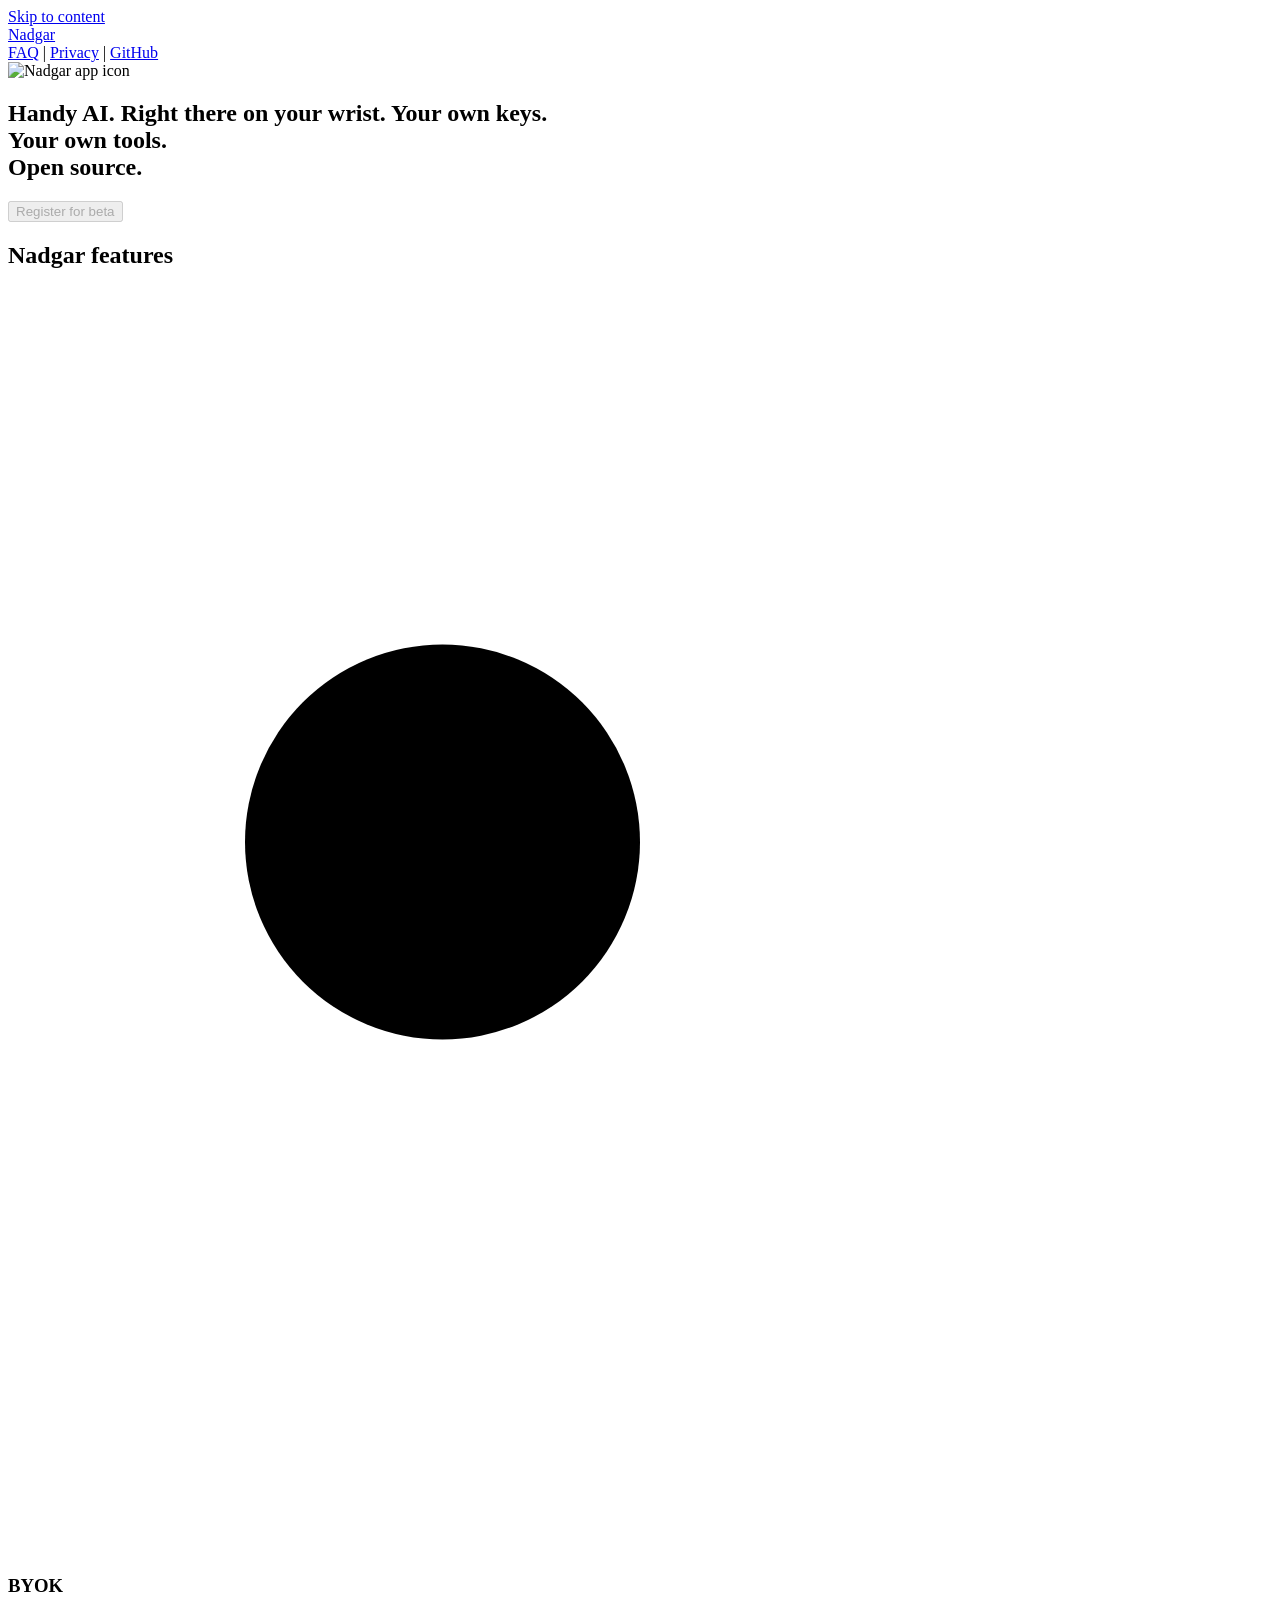
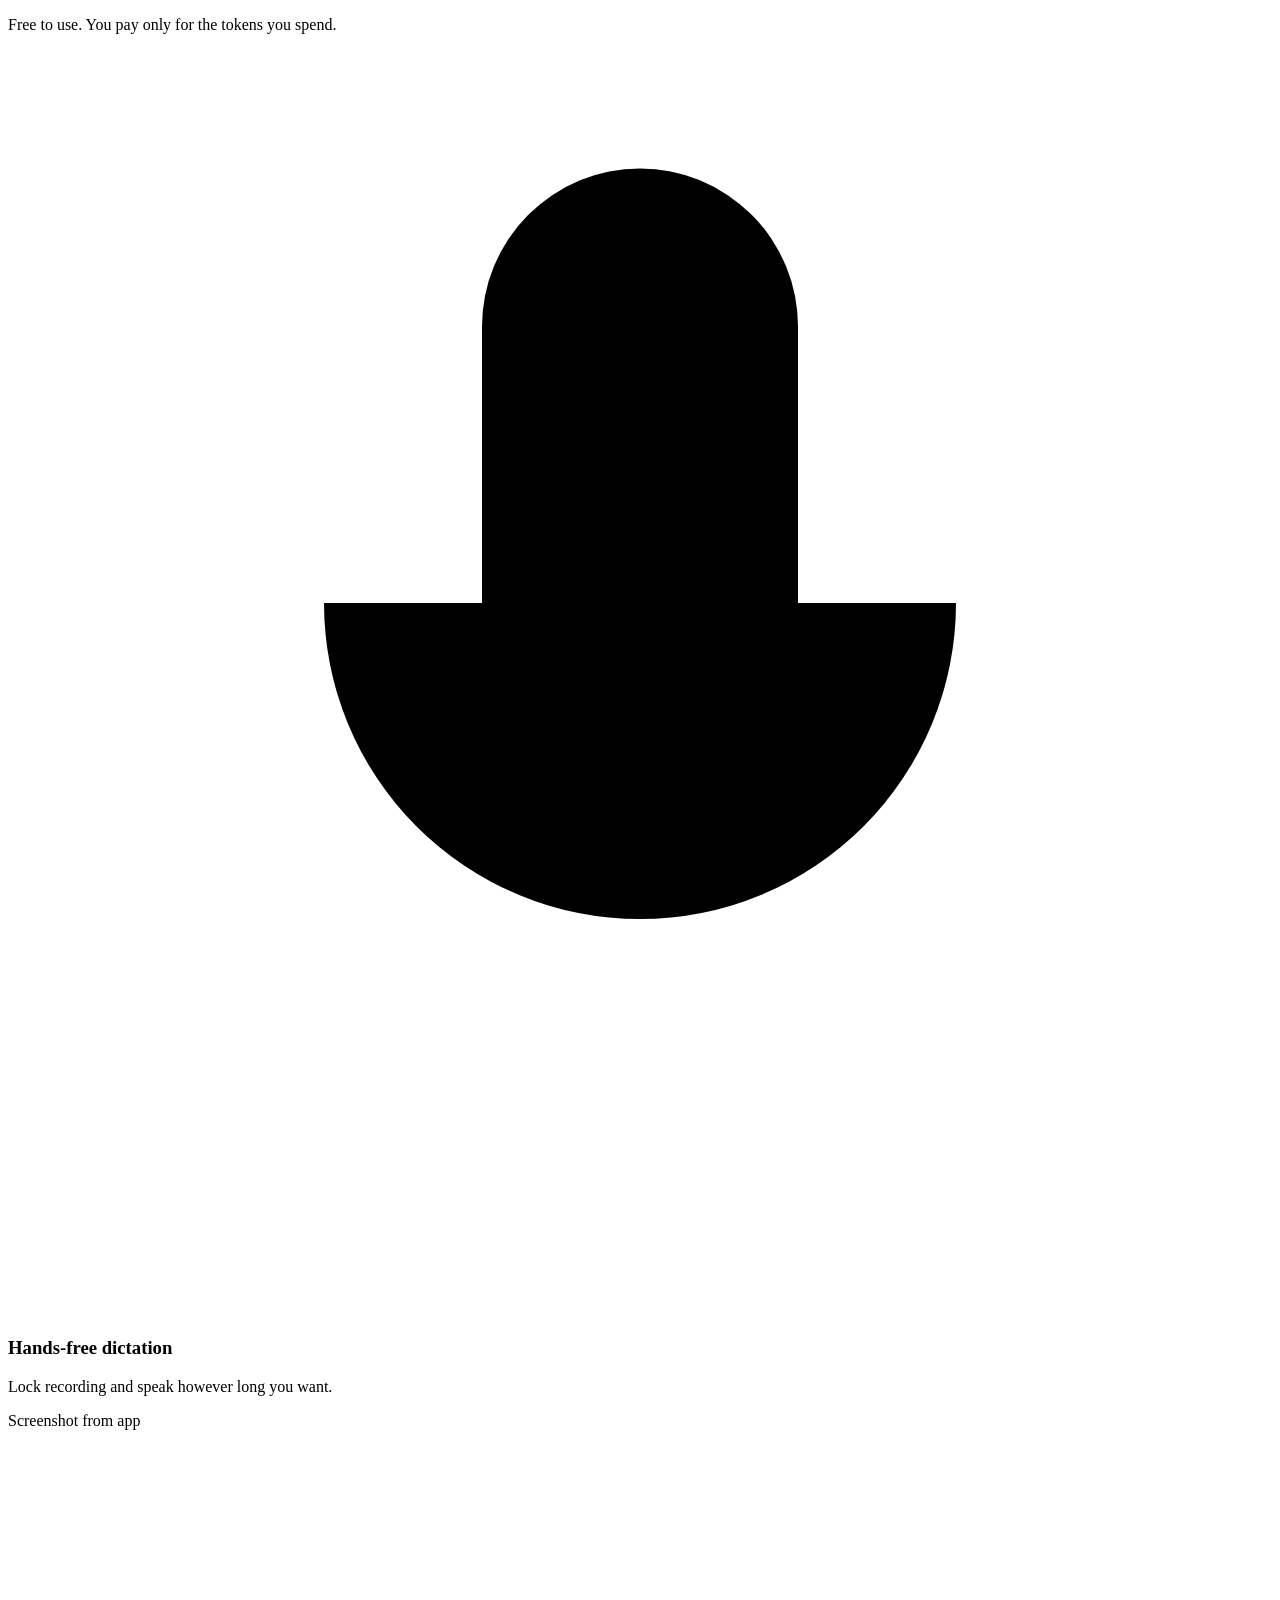
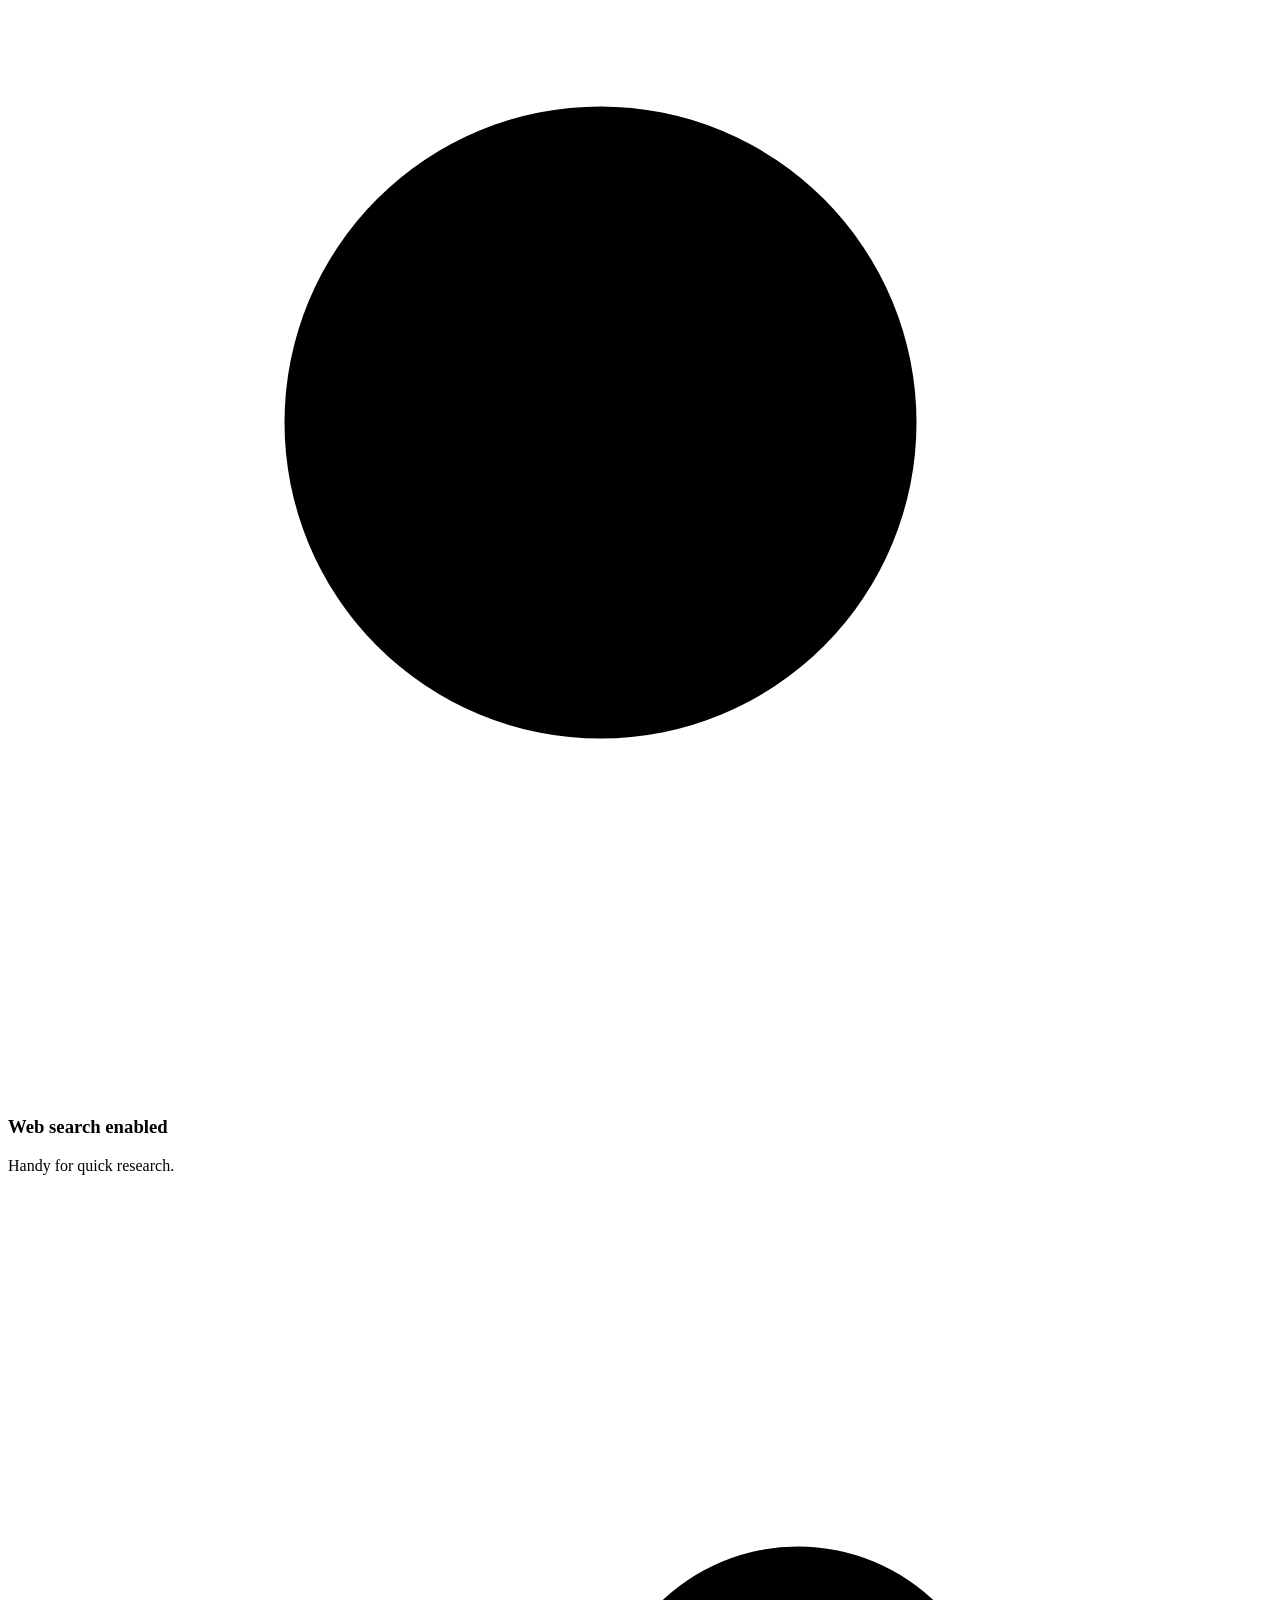
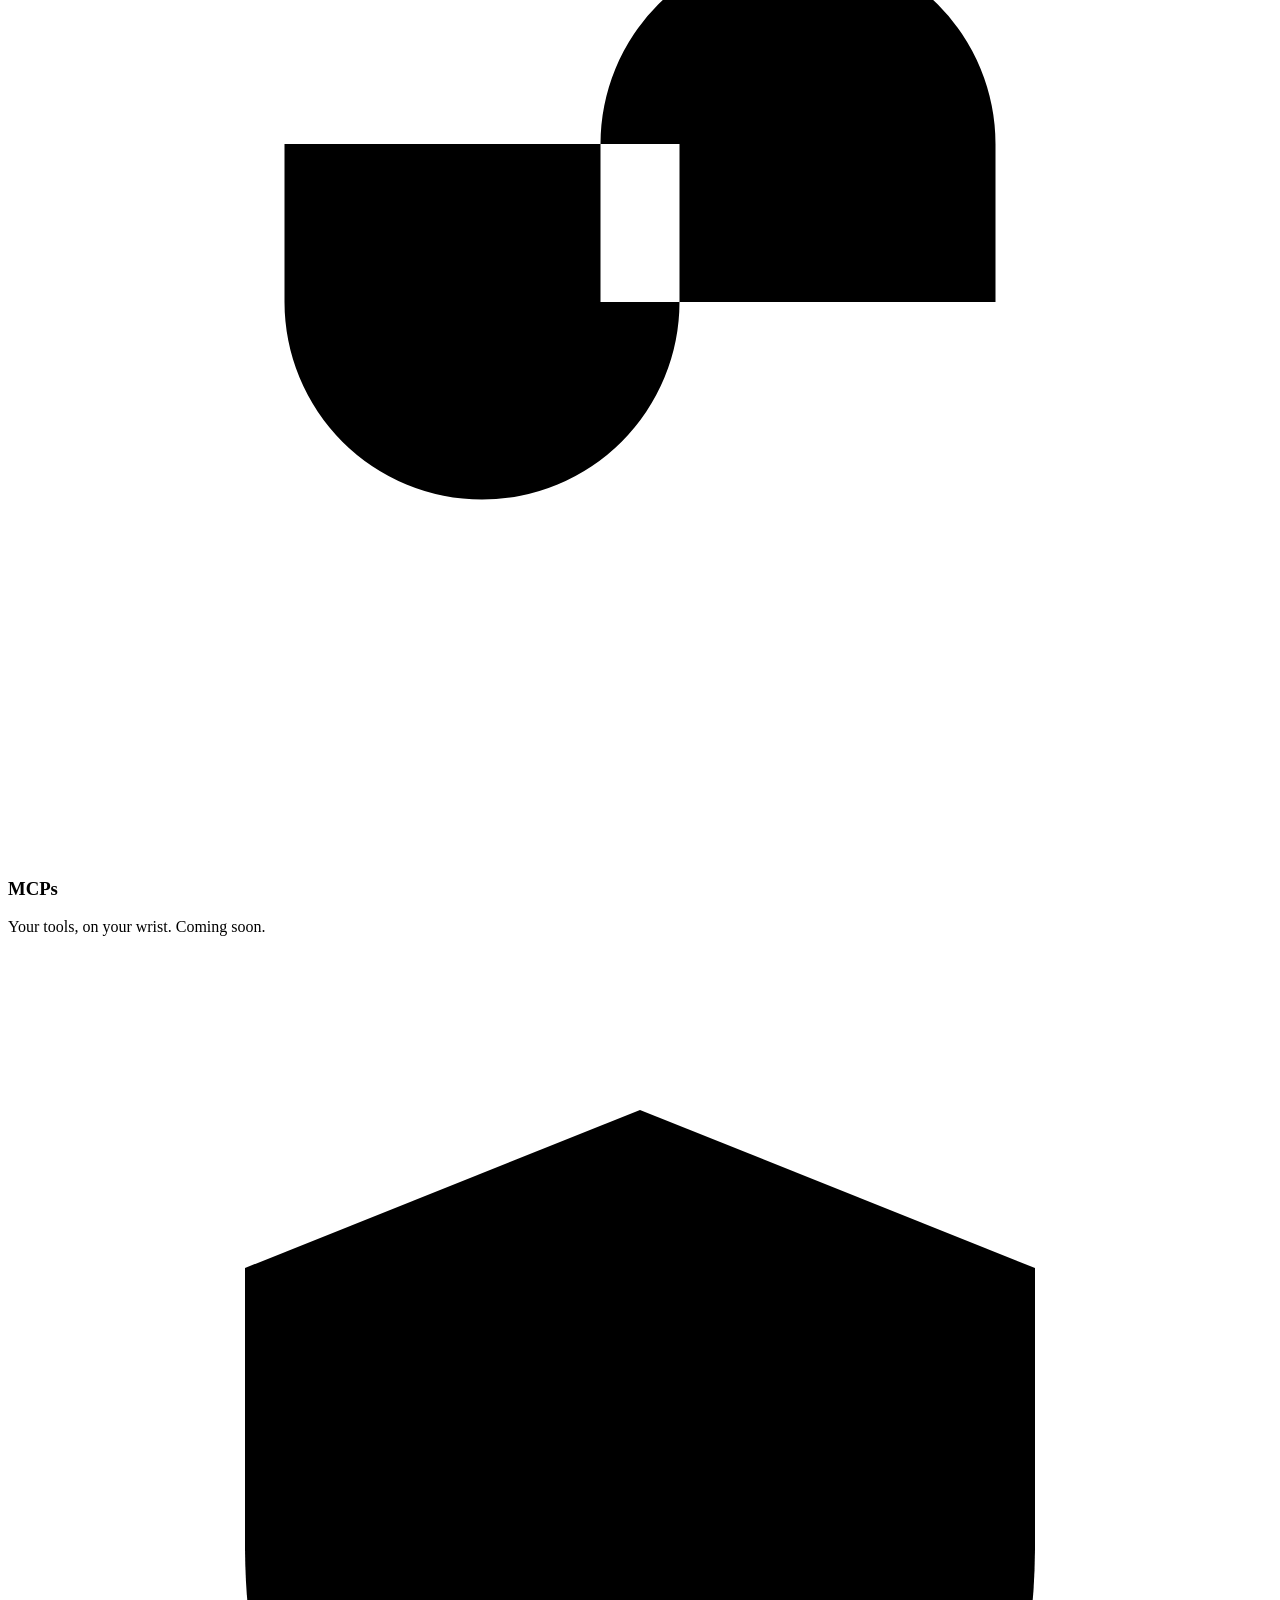
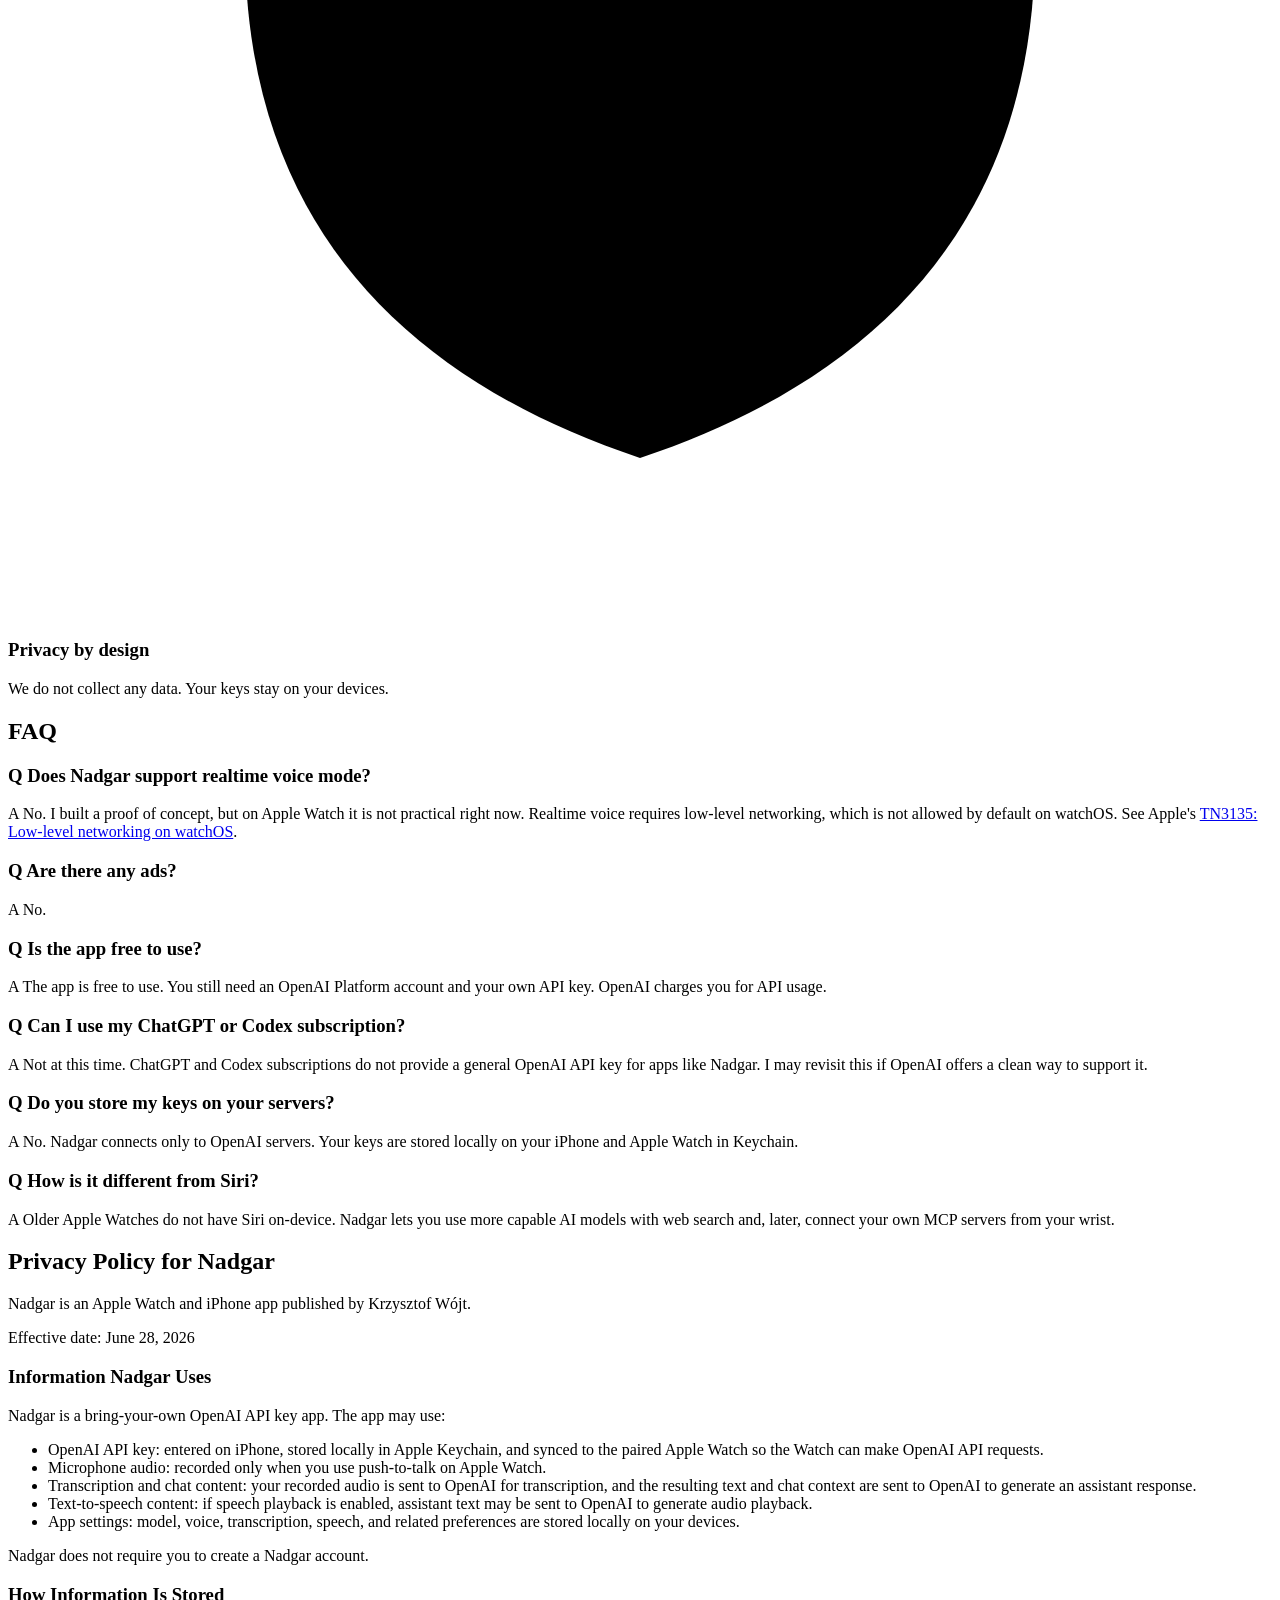
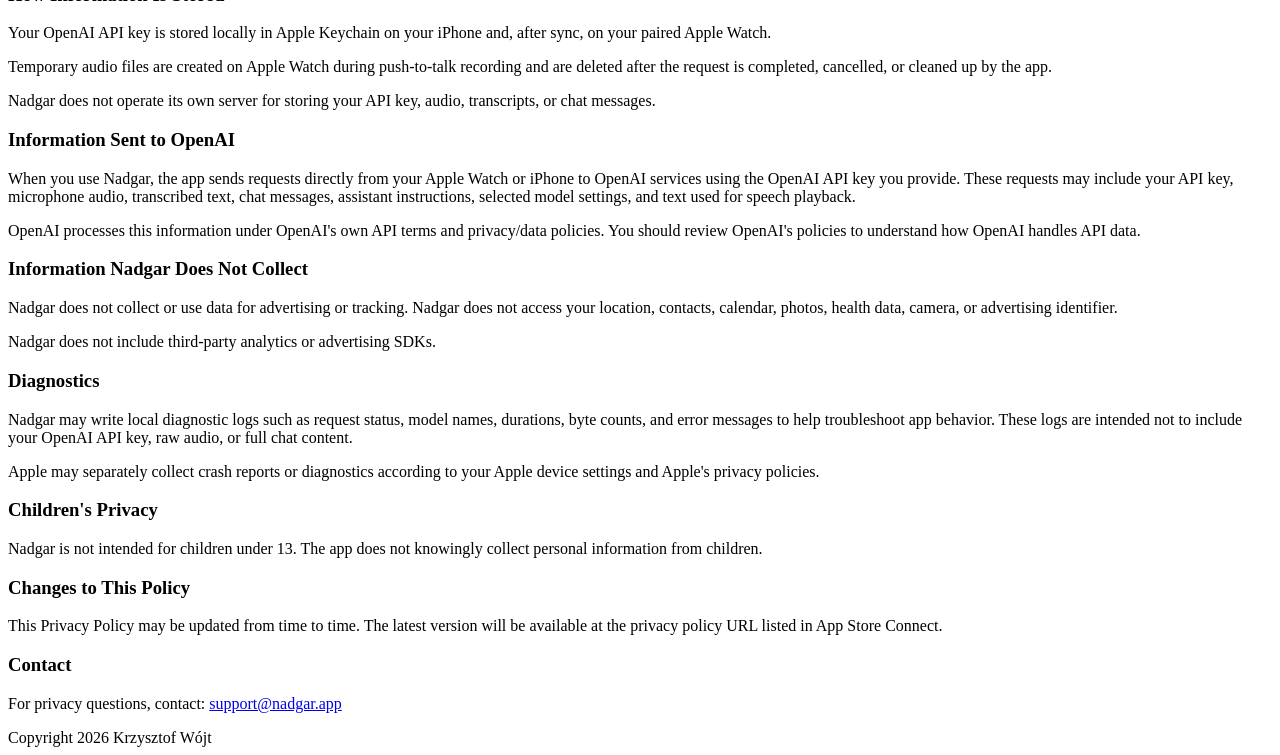
==== site/index.html @ 3d6a0a31 "Add Nadgar GitHub Pages site" ====
<!doctype html>
<html lang="en">
  <head>
    <meta charset="utf-8">
    <meta name="viewport" content="width=device-width, initial-scale=1">
    <title>Nadgar</title>
    <meta name="description" content="Nadgar is a push-to-talk assistant for Apple Watch that uses your own OpenAI API key.">
    <meta property="og:title" content="Nadgar">
    <meta property="og:description" content="Handy AI on Apple Watch. Your own keys, your own tools, open source.">
    <meta property="og:image" content="https://nadgar.app/assets/nadgar-icon.png">
    <meta property="og:type" content="website">
    <meta property="og:url" content="https://nadgar.app/">
    <link rel="icon" href="/assets/nadgar-icon.png">
    <link rel="apple-touch-icon" href="/assets/nadgar-icon.png">
    <link rel="stylesheet" href="/styles.css?v=20260630b">
  </head>
  <body class="home-page">
    <a class="skip-link" href="#main">Skip to content</a>

    <main id="main" class="home-stack">
      <section class="sketch-board landing-board" aria-labelledby="hero-title">
        <header class="board-nav">
          <a class="brand-word" href="/" aria-label="Nadgar home">Nadgar</a>
          <nav class="nav-links" aria-label="Main navigation">
            <a href="#faq">FAQ</a>
            <span aria-hidden="true">|</span>
            <a href="#privacy">Privacy</a>
            <span aria-hidden="true">|</span>
            <a href="https://github.com/krzysztofwojt/Nadgar">GitHub</a>
          </nav>
        </header>

        <div class="landing-center">
          <img class="hero-mark" src="/assets/nadgar-icon.png" width="1024" height="1024" alt="Nadgar app icon">
          <h1 id="hero-title">
            <span class="hero-main">Handy AI. Right there on your wrist.</span>
            <span class="hero-support">Your own keys.<br>Your own tools.<br>Open source.</span>
          </h1>
          <button class="beta-button" type="button" disabled>Register for beta</button>
        </div>
      </section>

      <section class="sketch-board features-board" aria-labelledby="features-title">
        <h2 id="features-title" class="visually-hidden">Nadgar features</h2>
        <div class="feature-grid">
          <article class="feature-card">
            <svg class="feature-icon" viewBox="0 0 32 32" aria-hidden="true">
              <circle cx="11" cy="14" r="5"></circle>
              <path d="M16 14h11M23 14v4M19 14v3"></path>
            </svg>
            <h3>BYOK</h3>
            <p>Free to use. You pay only for the tokens you spend.</p>
          </article>

          <article class="feature-card feature-wide">
            <div>
              <svg class="feature-icon" viewBox="0 0 32 32" aria-hidden="true">
                <path d="M12 7a4 4 0 0 1 8 0v8a4 4 0 0 1-8 0z"></path>
                <path d="M8 14a8 8 0 0 0 16 0M16 23v5M12 28h8"></path>
              </svg>
              <h3>Hands-free dictation</h3>
              <p>Lock recording and speak however long you want.</p>
            </div>
            <div class="screenshot-slot" aria-label="App screenshot placeholder">Screenshot from app</div>
          </article>

          <article class="feature-card">
            <svg class="feature-icon" viewBox="0 0 32 32" aria-hidden="true">
              <circle cx="15" cy="15" r="8"></circle>
              <path d="M21 21l6 6M7 15h16M15 7a14 14 0 0 1 0 16M15 7a14 14 0 0 0 0 16"></path>
            </svg>
            <h3>Web search enabled</h3>
            <p>Handy for quick research.</p>
          </article>

          <article class="feature-card">
            <svg class="feature-icon" viewBox="0 0 32 32" aria-hidden="true">
              <path d="M9 6v8M15 6v8M7 14h10v4a5 5 0 0 1-10 0zM23 26v-8M17 26v-8M15 18h10v-4a5 5 0 0 0-10 0z"></path>
            </svg>
            <h3>MCPs</h3>
            <p>Your tools, on your wrist. Coming soon.</p>
          </article>

          <article class="feature-card">
            <svg class="feature-icon" viewBox="0 0 32 32" aria-hidden="true">
              <path d="M16 4l10 4v7c0 7-4 11-10 13C10 26 6 22 6 15V8z"></path>
              <path d="M12 16l3 3 6-7"></path>
            </svg>
            <h3>Privacy by design</h3>
            <p>We do not collect any data. Your keys stay on your devices.</p>
          </article>
        </div>
      </section>

      <section id="faq" class="sketch-board text-board faq-board" aria-labelledby="faq-title">
        <h2 id="faq-title">FAQ</h2>
        <div class="qa-list">
          <section class="qa-item">
            <h3><span>Q</span> Does Nadgar support realtime voice mode?</h3>
            <p><span>A</span> No. I built a proof of concept, but on Apple Watch it is not practical right now. Realtime voice requires low-level networking, which is not allowed by default on watchOS. See Apple's <a href="https://developer.apple.com/documentation/technotes/tn3135-low-level-networking-on-watchos">TN3135: Low-level networking on watchOS</a>.</p>
          </section>

          <section class="qa-item">
            <h3><span>Q</span> Are there any ads?</h3>
            <p><span>A</span> No.</p>
          </section>

          <section class="qa-item">
            <h3><span>Q</span> Is the app free to use?</h3>
            <p><span>A</span> The app is free to use. You still need an OpenAI Platform account and your own API key. OpenAI charges you for API usage.</p>
          </section>

          <section class="qa-item">
            <h3><span>Q</span> Can I use my ChatGPT or Codex subscription?</h3>
            <p><span>A</span> Not at this time. ChatGPT and Codex subscriptions do not provide a general OpenAI API key for apps like Nadgar. I may revisit this if OpenAI offers a clean way to support it.</p>
          </section>

          <section class="qa-item">
            <h3><span>Q</span> Do you store my keys on your servers?</h3>
            <p><span>A</span> No. Nadgar connects only to OpenAI servers. Your keys are stored locally on your iPhone and Apple Watch in Keychain.</p>
          </section>

          <section class="qa-item">
            <h3><span>Q</span> How is it different from Siri?</h3>
            <p><span>A</span> Older Apple Watches do not have Siri on-device. Nadgar lets you use more capable AI models with web search and, later, connect your own MCP servers from your wrist.</p>
          </section>
        </div>
      </section>

      <section id="privacy" class="sketch-board text-board privacy-board" aria-labelledby="privacy-title">
        <header class="sheet-title">
          <h2 id="privacy-title">Privacy Policy for Nadgar</h2>
          <p>Nadgar is an Apple Watch and iPhone app published by Krzysztof Wójt.</p>
          <p class="updated">Effective date: June 28, 2026</p>
        </header>

        <div class="legal-layout">
          <section class="legal-section">
            <h3>Information Nadgar Uses</h3>
            <p>Nadgar is a bring-your-own OpenAI API key app. The app may use:</p>
            <ul>
              <li>OpenAI API key: entered on iPhone, stored locally in Apple Keychain, and synced to the paired Apple Watch so the Watch can make OpenAI API requests.</li>
              <li>Microphone audio: recorded only when you use push-to-talk on Apple Watch.</li>
              <li>Transcription and chat content: your recorded audio is sent to OpenAI for transcription, and the resulting text and chat context are sent to OpenAI to generate an assistant response.</li>
              <li>Text-to-speech content: if speech playback is enabled, assistant text may be sent to OpenAI to generate audio playback.</li>
              <li>App settings: model, voice, transcription, speech, and related preferences are stored locally on your devices.</li>
            </ul>
            <p>Nadgar does not require you to create a Nadgar account.</p>
          </section>

          <section class="legal-section">
            <h3>How Information Is Stored</h3>
            <p>Your OpenAI API key is stored locally in Apple Keychain on your iPhone and, after sync, on your paired Apple Watch.</p>
            <p>Temporary audio files are created on Apple Watch during push-to-talk recording and are deleted after the request is completed, cancelled, or cleaned up by the app.</p>
            <p>Nadgar does not operate its own server for storing your API key, audio, transcripts, or chat messages.</p>
          </section>

          <section class="legal-section">
            <h3>Information Sent to OpenAI</h3>
            <p>When you use Nadgar, the app sends requests directly from your Apple Watch or iPhone to OpenAI services using the OpenAI API key you provide. These requests may include your API key, microphone audio, transcribed text, chat messages, assistant instructions, selected model settings, and text used for speech playback.</p>
            <p>OpenAI processes this information under OpenAI's own API terms and privacy/data policies. You should review OpenAI's policies to understand how OpenAI handles API data.</p>
          </section>

          <section class="legal-section">
            <h3>Information Nadgar Does Not Collect</h3>
            <p>Nadgar does not collect or use data for advertising or tracking. Nadgar does not access your location, contacts, calendar, photos, health data, camera, or advertising identifier.</p>
            <p>Nadgar does not include third-party analytics or advertising SDKs.</p>
          </section>

          <section class="legal-section">
            <h3>Diagnostics</h3>
            <p>Nadgar may write local diagnostic logs such as request status, model names, durations, byte counts, and error messages to help troubleshoot app behavior. These logs are intended not to include your OpenAI API key, raw audio, or full chat content.</p>
            <p>Apple may separately collect crash reports or diagnostics according to your Apple device settings and Apple's privacy policies.</p>
          </section>

          <section class="legal-section">
            <h3>Children's Privacy</h3>
            <p>Nadgar is not intended for children under 13. The app does not knowingly collect personal information from children.</p>
          </section>

          <section class="legal-section">
            <h3>Changes to This Policy</h3>
            <p>This Privacy Policy may be updated from time to time. The latest version will be available at the privacy policy URL listed in App Store Connect.</p>
          </section>

          <section class="legal-section">
            <h3>Contact</h3>
            <p>For privacy questions, contact: <a href="mailto:support@nadgar.app">support@nadgar.app</a></p>
          </section>
        </div>
      </section>
    </main>

    <footer class="site-footer">
      <div class="footer-inner">
        <span>Copyright 2026 Krzysztof Wójt</span>
      </div>
    </footer>
  </body>
</html>
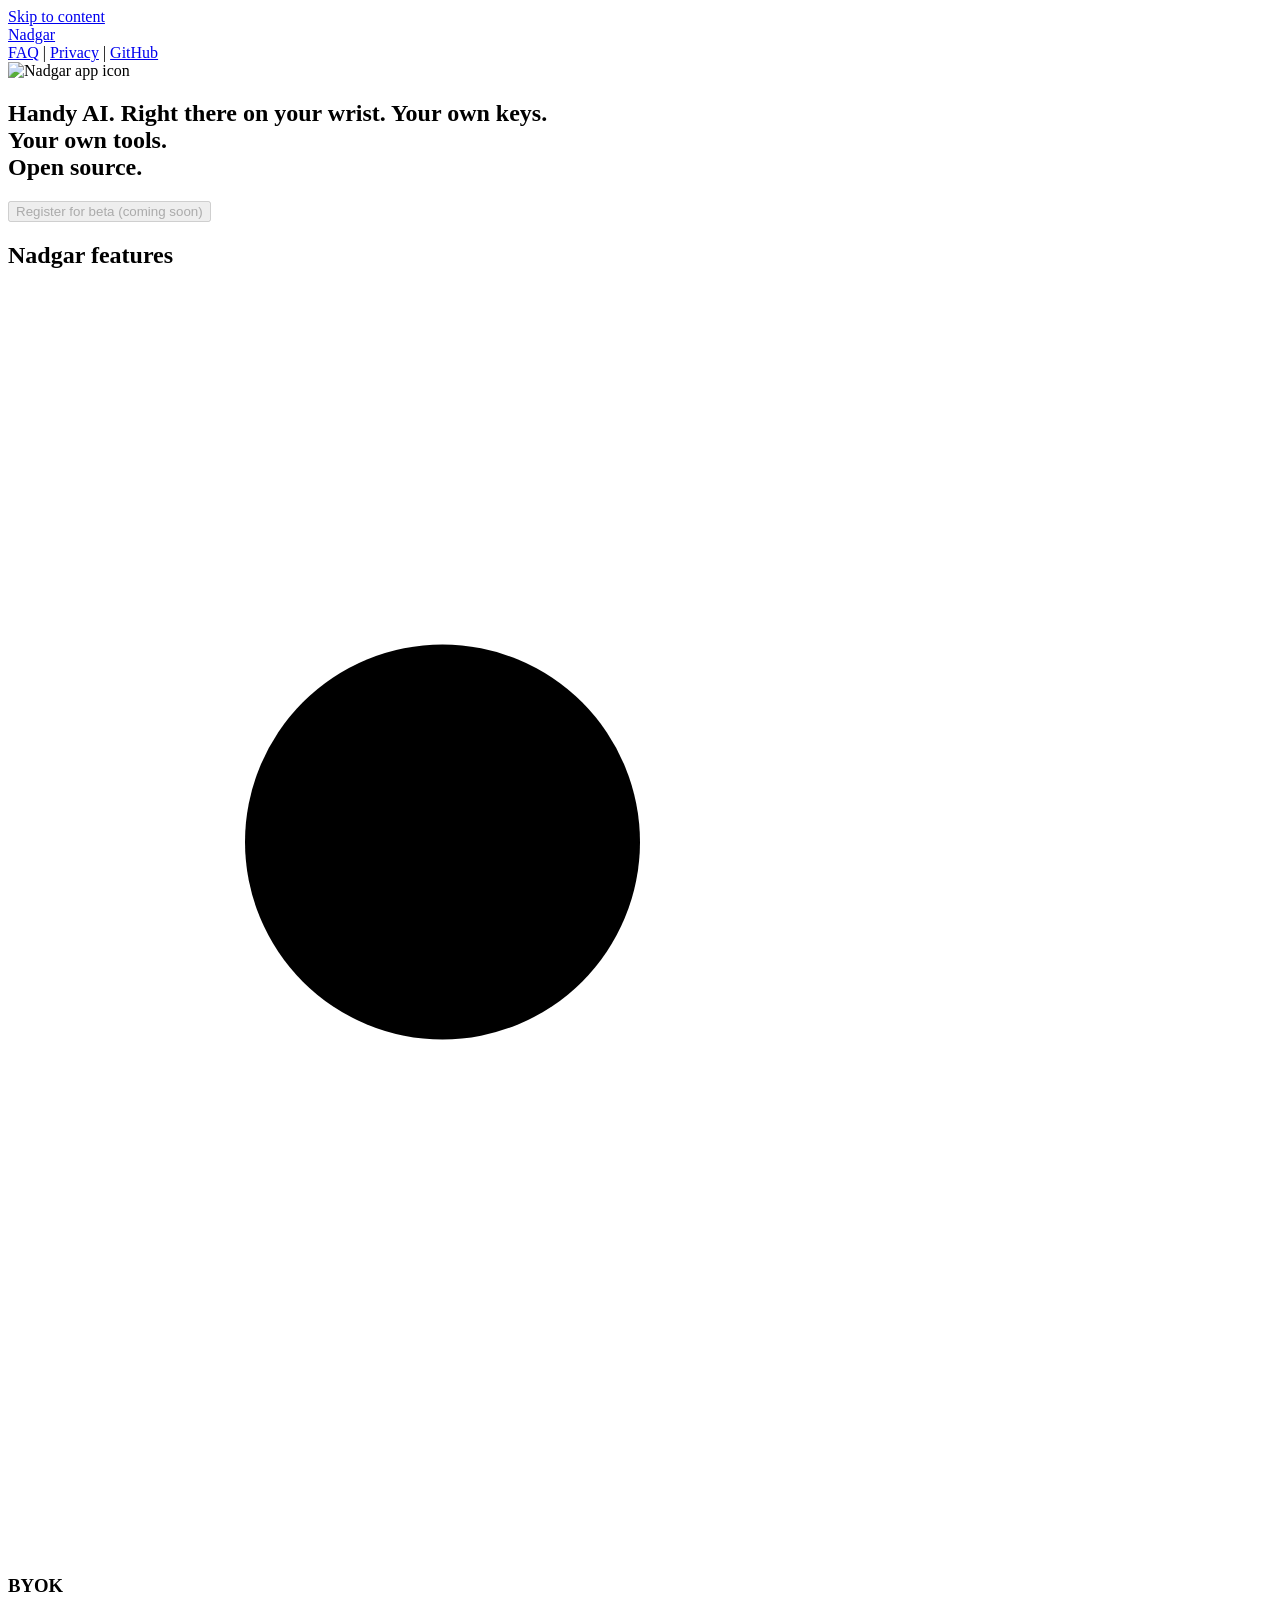
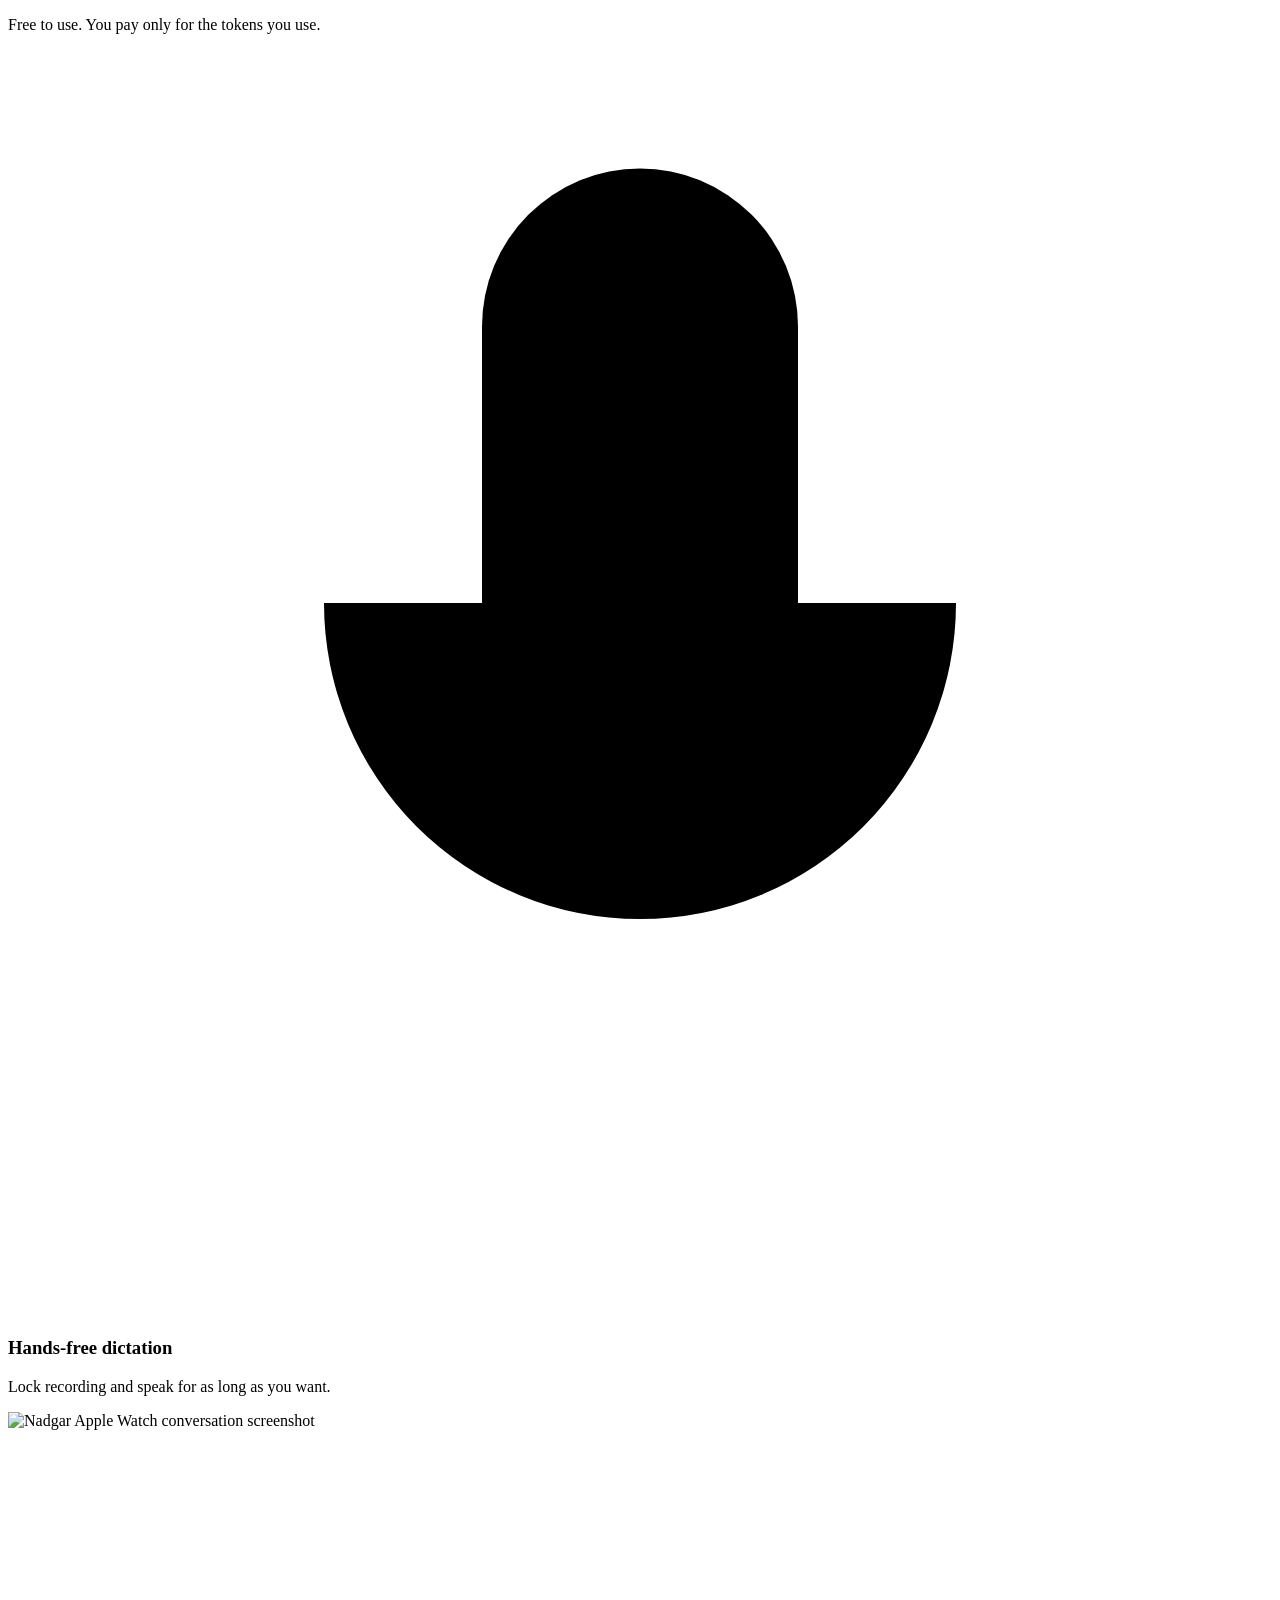
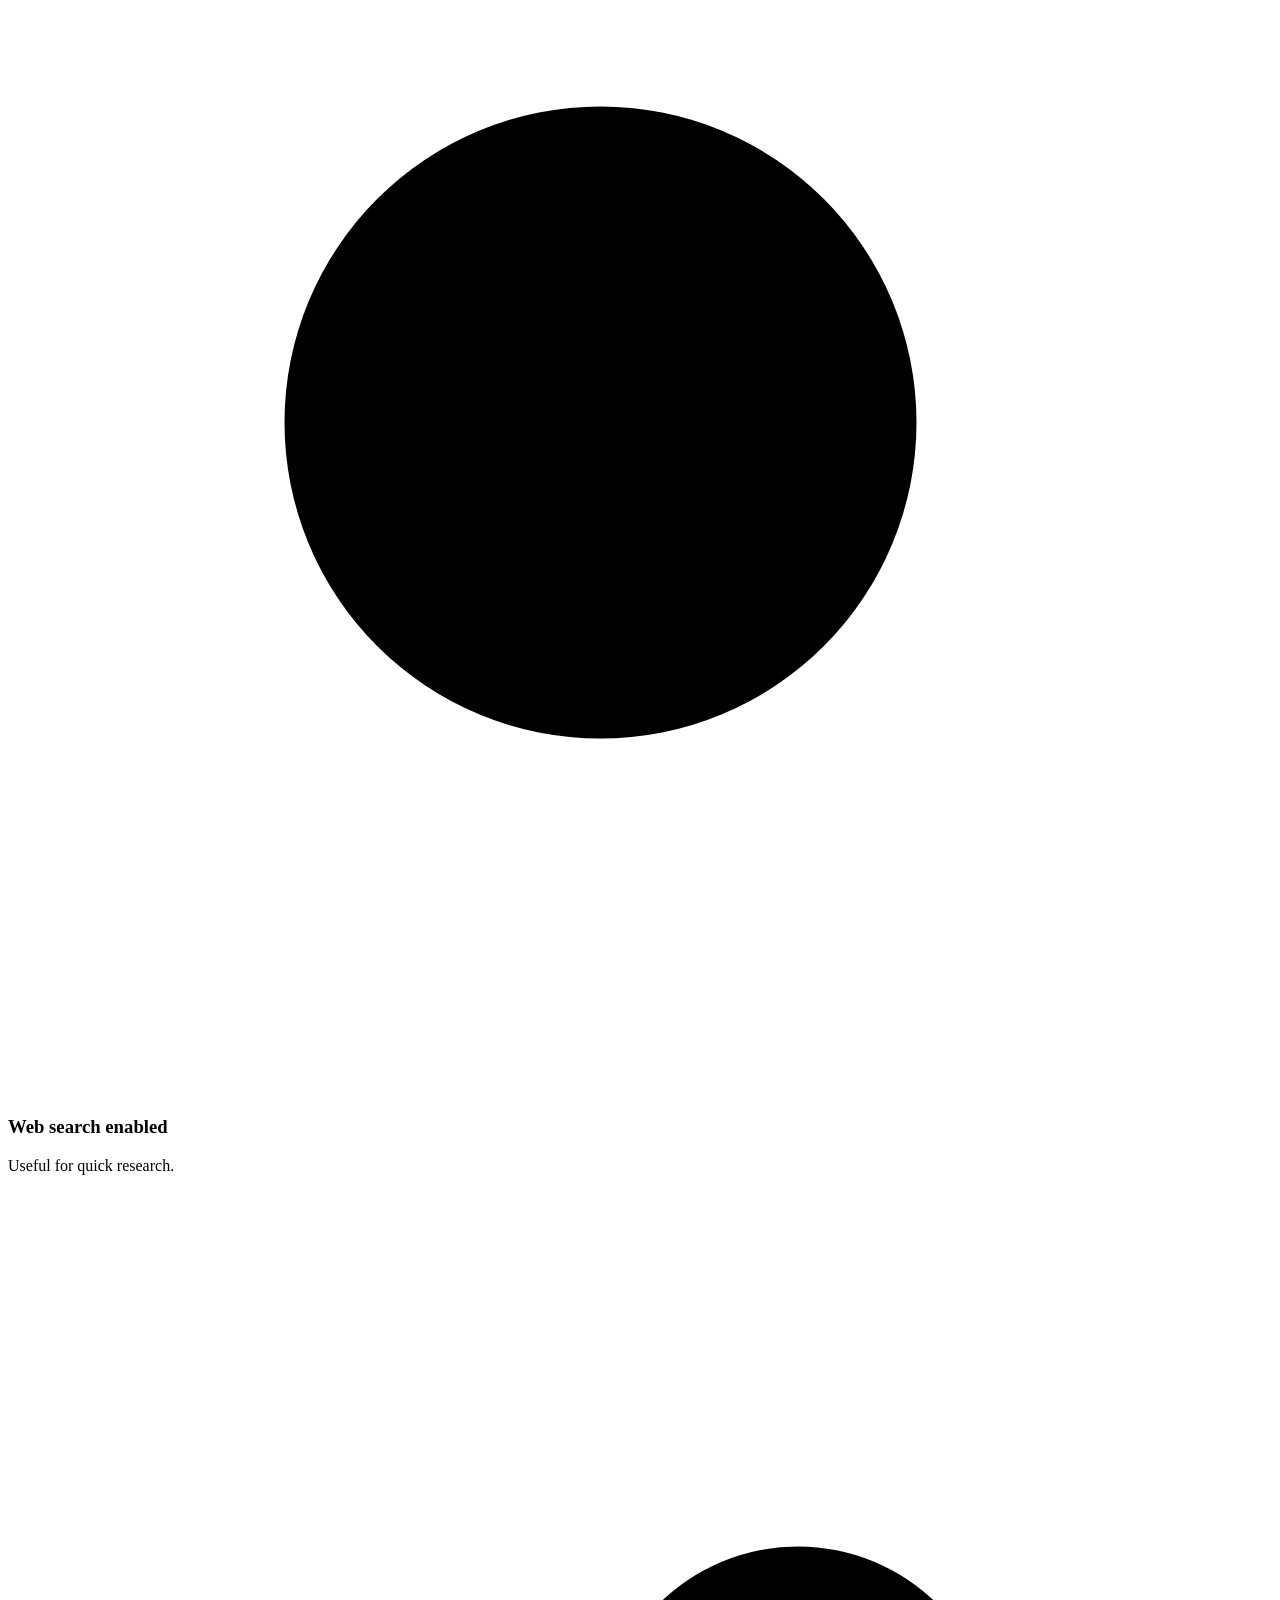
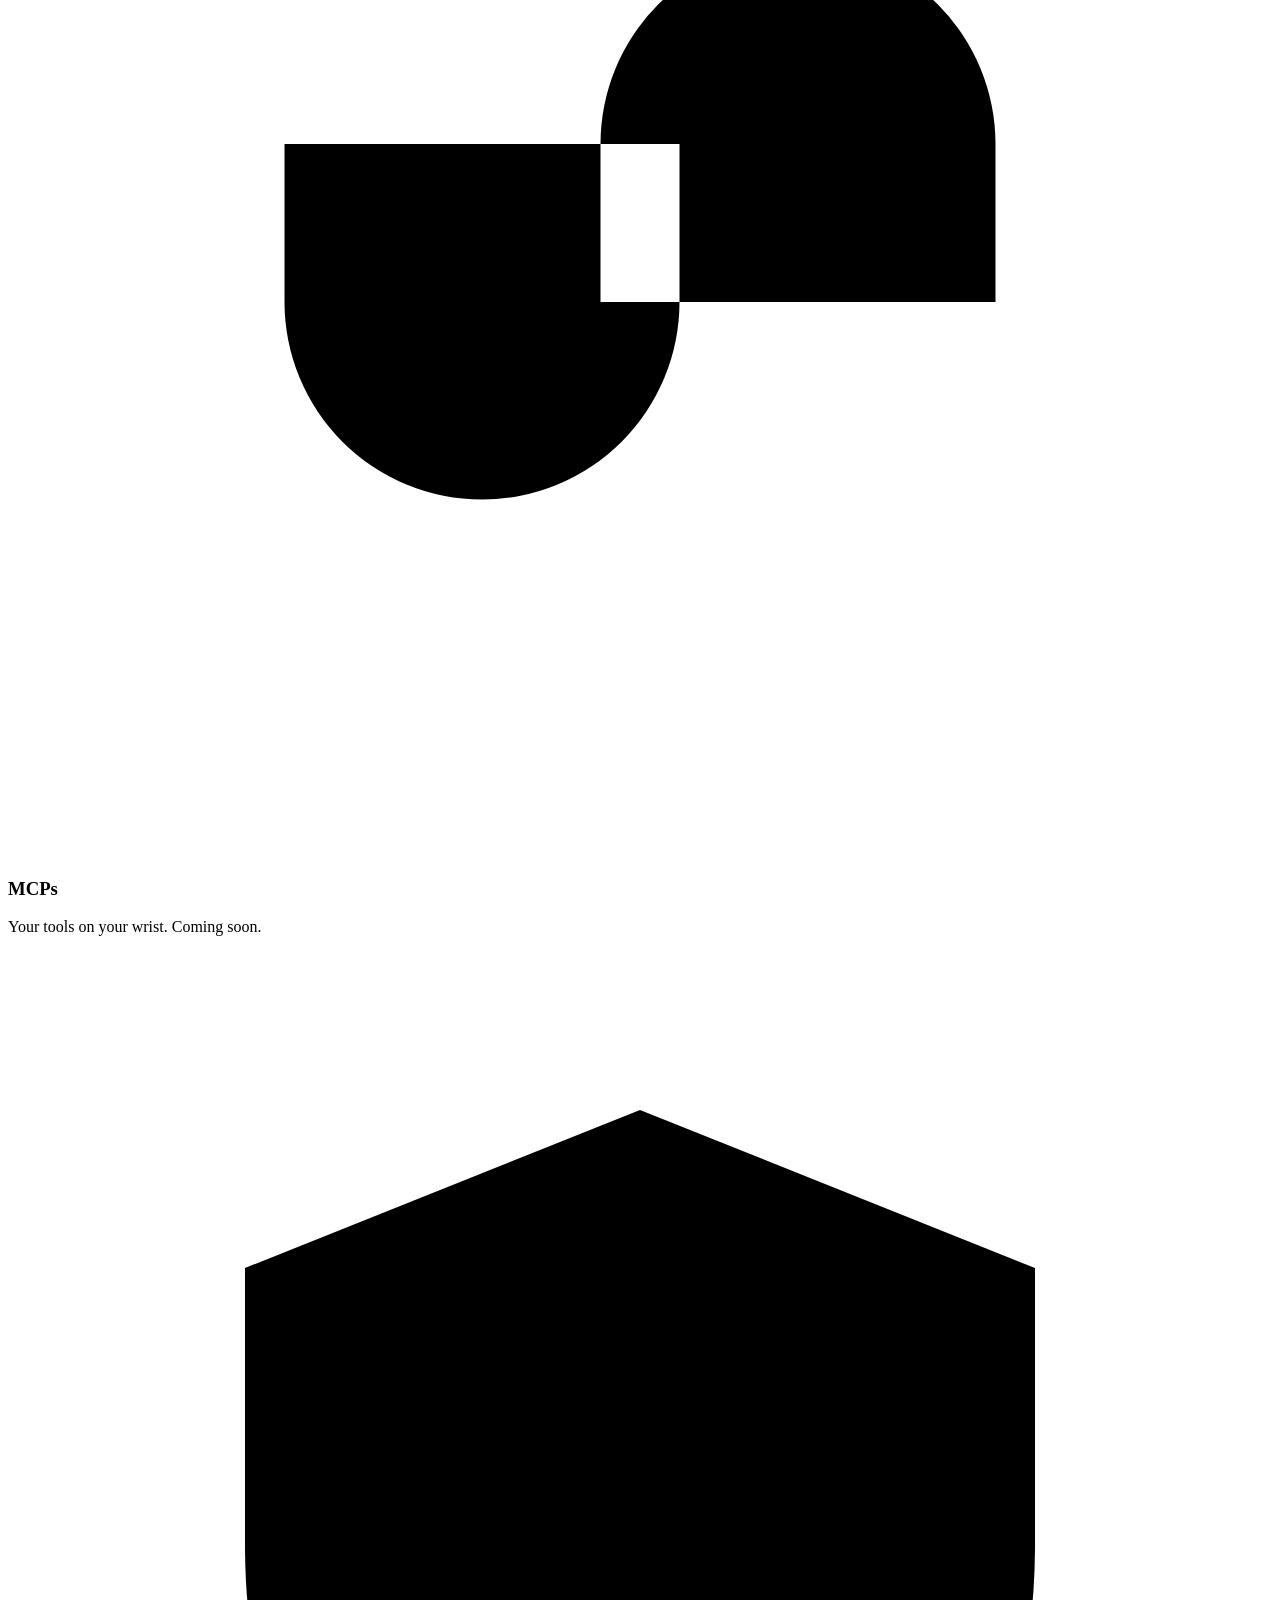
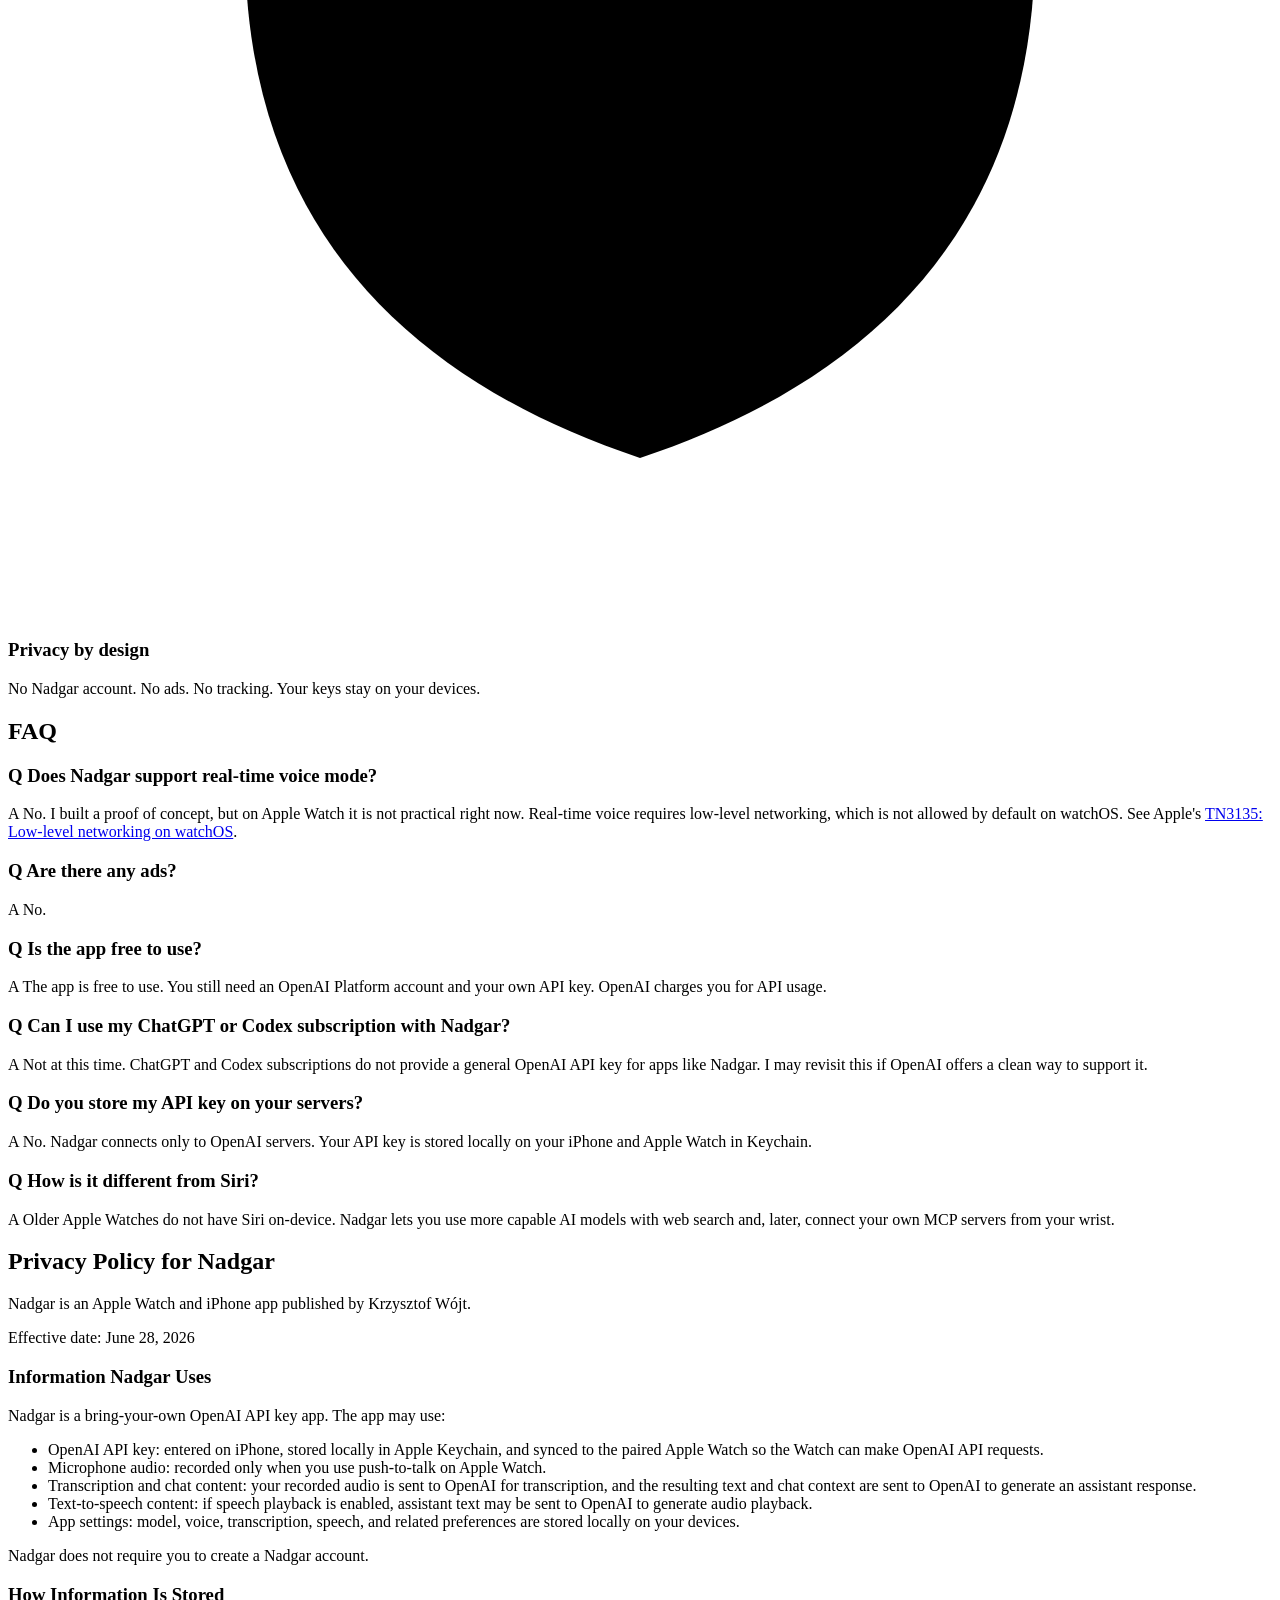
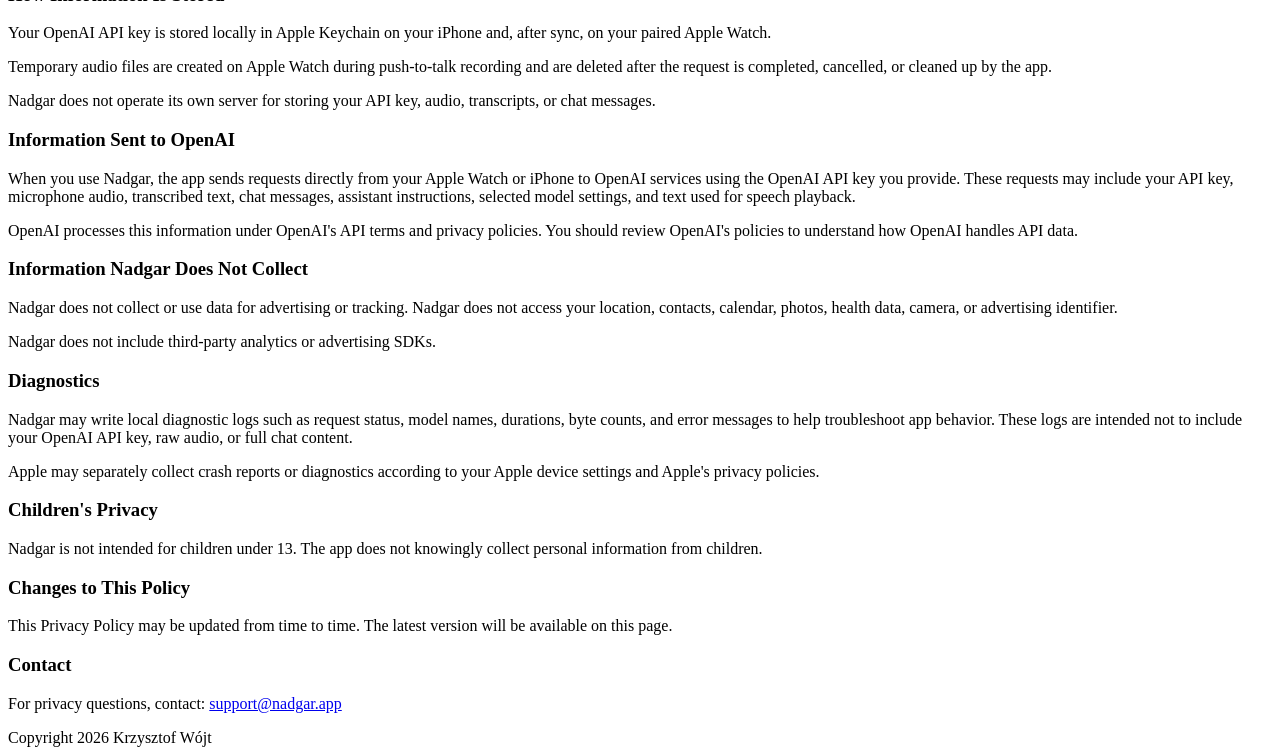
==== commit 0ed32a0d: "Polish Nadgar website copy and assets" ====
--- a/site/index.html
+++ b/site/index.html
@@ -7,12 +7,12 @@
     <meta name="description" content="Nadgar is a push-to-talk assistant for Apple Watch that uses your own OpenAI API key.">
     <meta property="og:title" content="Nadgar">
     <meta property="og:description" content="Handy AI on Apple Watch. Your own keys, your own tools, open source.">
-    <meta property="og:image" content="https://nadgar.app/assets/nadgar-icon.png">
+    <meta property="og:image" content="https://nadgar.app/assets/nadgar-icon.png?v=20260630e">
     <meta property="og:type" content="website">
     <meta property="og:url" content="https://nadgar.app/">
-    <link rel="icon" href="/assets/nadgar-icon.png">
-    <link rel="apple-touch-icon" href="/assets/nadgar-icon.png">
-    <link rel="stylesheet" href="/styles.css?v=20260630b">
+    <link rel="icon" href="/assets/nadgar-icon.png?v=20260630e">
+    <link rel="apple-touch-icon" href="/assets/nadgar-icon.png?v=20260630e">
+    <link rel="stylesheet" href="/styles.css?v=20260630e">
   </head>
   <body class="home-page">
     <a class="skip-link" href="#main">Skip to content</a>
@@ -31,12 +31,12 @@
         </header>
 
         <div class="landing-center">
-          <img class="hero-mark" src="/assets/nadgar-icon.png" width="1024" height="1024" alt="Nadgar app icon">
+          <img class="hero-mark" src="/assets/nadgar-icon.png?v=20260630e" width="1024" height="1024" alt="Nadgar app icon">
           <h1 id="hero-title">
             <span class="hero-main">Handy AI. Right there on your wrist.</span>
             <span class="hero-support">Your own keys.<br>Your own tools.<br>Open source.</span>
           </h1>
-          <button class="beta-button" type="button" disabled>Register for beta</button>
+          <button class="beta-button" type="button" disabled>Register for beta (coming soon)</button>
         </div>
       </section>
 
@@ -49,7 +49,7 @@
               <path d="M16 14h11M23 14v4M19 14v3"></path>
             </svg>
             <h3>BYOK</h3>
-            <p>Free to use. You pay only for the tokens you spend.</p>
+            <p>Free to use. You pay only for the tokens you use.</p>
           </article>
 
           <article class="feature-card feature-wide">
@@ -59,9 +59,11 @@
                 <path d="M8 14a8 8 0 0 0 16 0M16 23v5M12 28h8"></path>
               </svg>
               <h3>Hands-free dictation</h3>
-              <p>Lock recording and speak however long you want.</p>
+              <p>Lock recording and speak for as long as you want.</p>
             </div>
-            <div class="screenshot-slot" aria-label="App screenshot placeholder">Screenshot from app</div>
+            <div class="screenshot-slot">
+              <img src="/assets/nadgar-app-screenshot.png" width="410" height="502" alt="Nadgar Apple Watch conversation screenshot">
+            </div>
           </article>
 
           <article class="feature-card">
@@ -70,7 +72,7 @@
               <path d="M21 21l6 6M7 15h16M15 7a14 14 0 0 1 0 16M15 7a14 14 0 0 0 0 16"></path>
             </svg>
             <h3>Web search enabled</h3>
-            <p>Handy for quick research.</p>
+            <p>Useful for quick research.</p>
           </article>
 
           <article class="feature-card">
@@ -78,7 +80,7 @@
               <path d="M9 6v8M15 6v8M7 14h10v4a5 5 0 0 1-10 0zM23 26v-8M17 26v-8M15 18h10v-4a5 5 0 0 0-10 0z"></path>
             </svg>
             <h3>MCPs</h3>
-            <p>Your tools, on your wrist. Coming soon.</p>
+            <p>Your tools on your wrist. Coming soon.</p>
           </article>
 
           <article class="feature-card">
@@ -87,7 +89,7 @@
               <path d="M12 16l3 3 6-7"></path>
             </svg>
             <h3>Privacy by design</h3>
-            <p>We do not collect any data. Your keys stay on your devices.</p>
+            <p>No Nadgar account. No ads. No tracking. Your keys stay on your devices.</p>
           </article>
         </div>
       </section>
@@ -96,8 +98,8 @@
         <h2 id="faq-title">FAQ</h2>
         <div class="qa-list">
           <section class="qa-item">
-            <h3><span>Q</span> Does Nadgar support realtime voice mode?</h3>
-            <p><span>A</span> No. I built a proof of concept, but on Apple Watch it is not practical right now. Realtime voice requires low-level networking, which is not allowed by default on watchOS. See Apple's <a href="https://developer.apple.com/documentation/technotes/tn3135-low-level-networking-on-watchos">TN3135: Low-level networking on watchOS</a>.</p>
+            <h3><span>Q</span> Does Nadgar support real-time voice mode?</h3>
+            <p><span>A</span> No. I built a proof of concept, but on Apple Watch it is not practical right now. Real-time voice requires low-level networking, which is not allowed by default on watchOS. See Apple's <a href="https://developer.apple.com/documentation/technotes/tn3135-low-level-networking-on-watchos">TN3135: Low-level networking on watchOS</a>.</p>
           </section>
 
           <section class="qa-item">
@@ -111,13 +113,13 @@
           </section>
 
           <section class="qa-item">
-            <h3><span>Q</span> Can I use my ChatGPT or Codex subscription?</h3>
+            <h3><span>Q</span> Can I use my ChatGPT or Codex subscription with Nadgar?</h3>
             <p><span>A</span> Not at this time. ChatGPT and Codex subscriptions do not provide a general OpenAI API key for apps like Nadgar. I may revisit this if OpenAI offers a clean way to support it.</p>
           </section>
 
           <section class="qa-item">
-            <h3><span>Q</span> Do you store my keys on your servers?</h3>
-            <p><span>A</span> No. Nadgar connects only to OpenAI servers. Your keys are stored locally on your iPhone and Apple Watch in Keychain.</p>
+            <h3><span>Q</span> Do you store my API key on your servers?</h3>
+            <p><span>A</span> No. Nadgar connects only to OpenAI servers. Your API key is stored locally on your iPhone and Apple Watch in Keychain.</p>
           </section>
 
           <section class="qa-item">
@@ -158,7 +160,7 @@
           <section class="legal-section">
             <h3>Information Sent to OpenAI</h3>
             <p>When you use Nadgar, the app sends requests directly from your Apple Watch or iPhone to OpenAI services using the OpenAI API key you provide. These requests may include your API key, microphone audio, transcribed text, chat messages, assistant instructions, selected model settings, and text used for speech playback.</p>
-            <p>OpenAI processes this information under OpenAI's own API terms and privacy/data policies. You should review OpenAI's policies to understand how OpenAI handles API data.</p>
+            <p>OpenAI processes this information under OpenAI's API terms and privacy policies. You should review OpenAI's policies to understand how OpenAI handles API data.</p>
           </section>
 
           <section class="legal-section">
@@ -180,7 +182,7 @@
 
           <section class="legal-section">
             <h3>Changes to This Policy</h3>
-            <p>This Privacy Policy may be updated from time to time. The latest version will be available at the privacy policy URL listed in App Store Connect.</p>
+            <p>This Privacy Policy may be updated from time to time. The latest version will be available on this page.</p>
           </section>
 
           <section class="legal-section">
